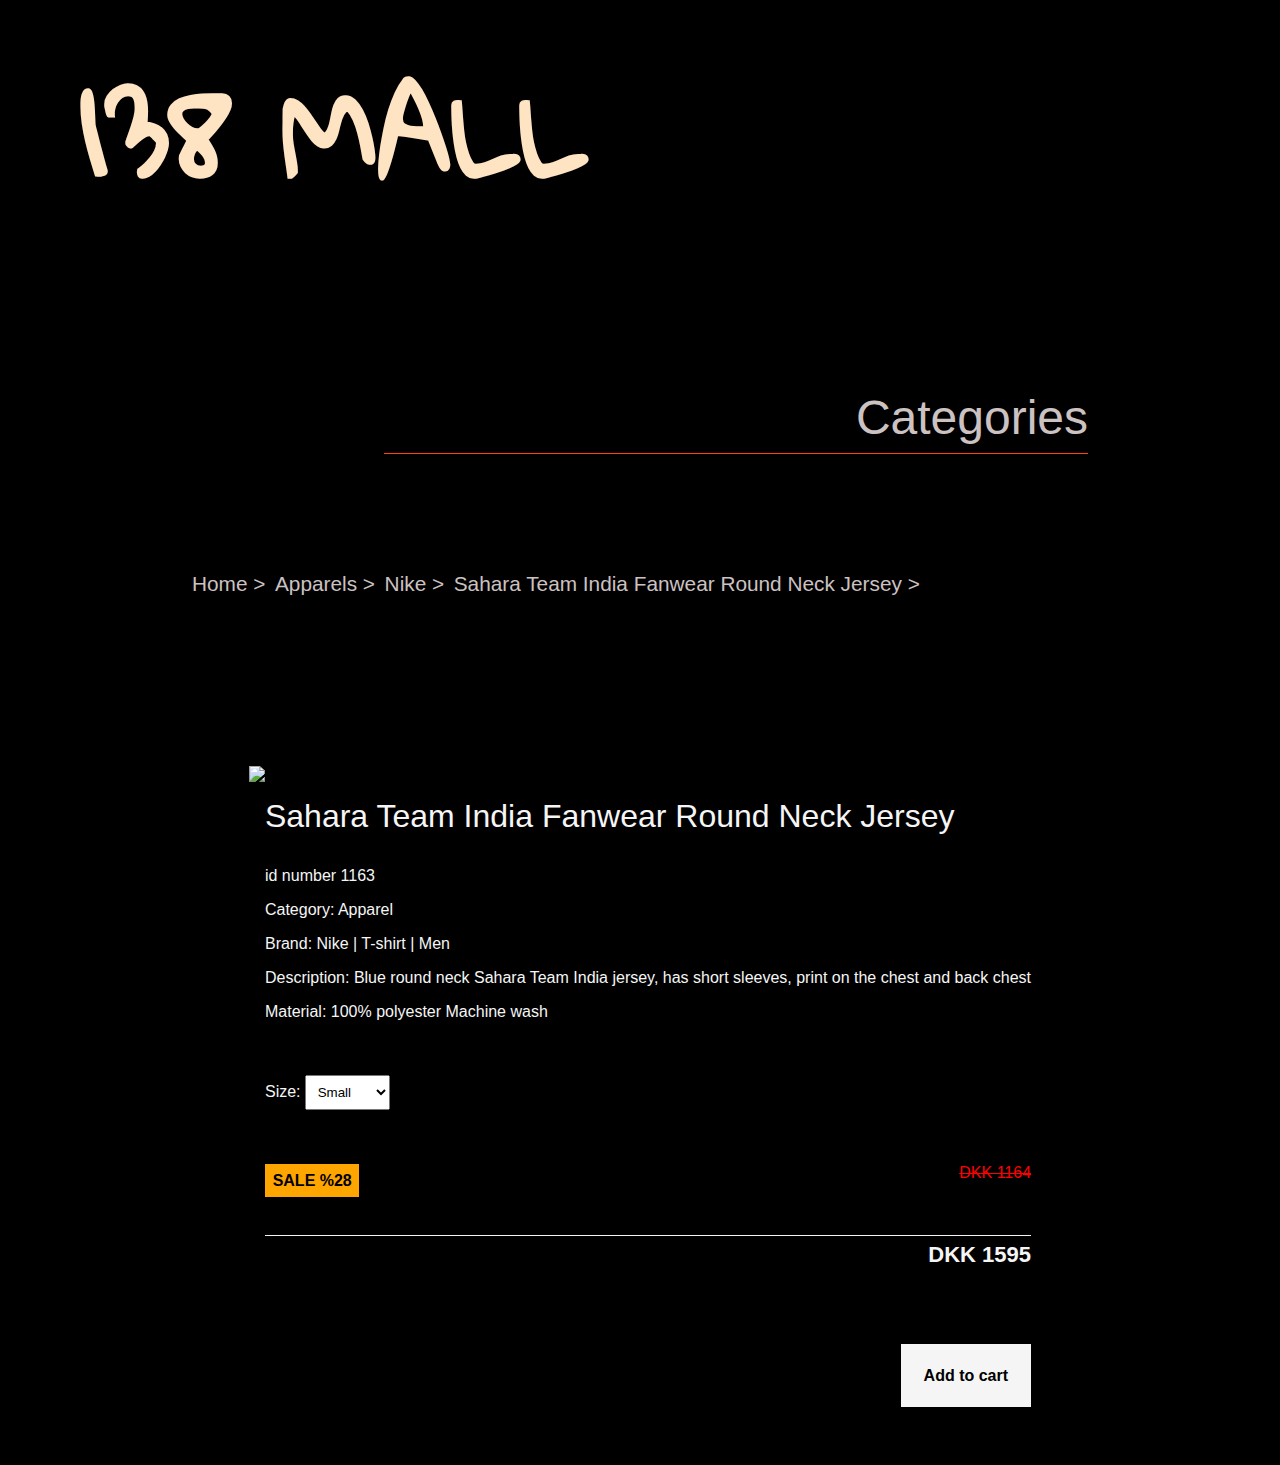
==== items.html @ 0a74c23e "final" ====
<!DOCTYPE html>
<html lang="en">
  <head>
    <meta charset="UTF-8" />
    <meta name="viewport" content="width=device-width, initial-scale=1.0" />
    <link rel="stylesheet" href="css/style.css" />
    <title>Items</title>
  </head>

  <div class="banner">
    <h1>138 MALL</h1>
  </div>

  <body>
    <div class="navigation">
      <a href="index.html">Categories</a>
    </div>

    <ol class="navigation_list">
      <li><a href="index.html">Home > </a></li>
      <li><a href="index.html">Apparels > </a></li>
      <li><a href="products.html">Nike > </a></li>
      <li>
        <a href="index.html">Sahara Team India Fanwear Round Neck Jersey > </a>
      </li>
    </ol>

    <main class="item_details">
      <article class="item_image">
        <img src="/assets/1163.jpg" />
      </article>

      <article class="item_description">
        <p class="item_name">Sahara Team India Fanwear Round Neck Jersey</p>
        <p class="item_id">id number 1163</p>
        <p class="item_cat">Category: Apparel</p>
        <p class="item_brand">Brand: Nike | T-shirt | Men</p>
        <p class="description">
          Description: Blue round neck Sahara Team India jersey, has short
          sleeves, print on the chest and back chest
        </p>
        <p class="item_material">Material: 100% polyester Machine wash</p>

        <div class="form">
          <label for="size">Size:</label>
          <select name="size" id="size">
            <option>Small</option>
            <option>Medium</option>
            <option>Large</option>
            <option>XLarge</option>
          </select>
        </div>

        <div class="calculated_price">
          <p class="discount_rate">SALE %28</p>
          <p class="item_discount_price">DKK 1164</p>
        </div>

        <p class="item_price">DKK 1595</p>

        <div class="add_cart">
          <a href="items.html" class="button">Add to cart</a>
        </div>
      </article>
    </main>
  </body>
</html>
---- css/style.css ----
@import url("https://fonts.googleapis.com/css2?family=Gloria+Hallelujah&family=Prompt:wght@500&display=swap");

body {
  margin: 0;
  font-family: Helvetica;
  background-color: black;
  color: whitesmoke;
}

main {
  font-size: 1rem;
  margin: 5rem;
}

.banner {
  display: flex;
  height: auto;
  width: auto;
  margin: auto;
  align-items: center;
  background-image: url("/assets/maldives.jpg");
  background-repeat: no-repeat;
  background-size: cover;
  background-position: bottom;
  padding-bottom: 5%;
}

.banner h1 {
  font-size: 7rem;
  font-family: "Gloria Hallelujah", cursive;
  margin-left: 5rem;
  color: bisque;
  line-height: 100%;
}

.categories,
.product_list {
  display: grid;
  grid-template-columns: repeat(auto-fill, minmax(300px, 1fr));
  grid-gap: 3rem;
  margin-left: 16%;
  margin-right: 16%;
  margin-top: 10%;
}

.item_category {
  display: flex;
  padding: 6%;
  justify-content: center;
}

.item_button {
  font-size: 2rem;
  border: 0px none;
  background-color: transparent;
}

.item_category a {
  text-decoration: none;
  color: whitesmoke;
  font-family: helvetica;
}

.item_category a:hover {
  color: black;
}

.item_category:hover {
  background-color: rgb(202, 75, 17);
}

.item_price {
  font-size: 22px;
}
.item_discount_price {
  text-decoration-line: line-through;
}

/* products */

.navigation {
  font-size: 3rem;
  text-align: right;
  margin-top: 5%;
  margin-right: 15%;
  color: rgb(204, 194, 194);
  border-bottom: 1px solid orangered;
  margin-left: 30%;
  padding-bottom: 8px;
  width: auto;
}

.navigation a {
  text-decoration: none;
  color: rgb(204, 194, 194);
}

.navigation a:hover {
  color: rgb(202, 75, 17);
}

.product_list a {
  text-decoration: none;
  color: black;
}

.product_item,
.product_item_sale,
.product_item_soldout {
  display: flex;
  flex-direction: column;
  margin-left: 10%;
  margin-right: 10%;
}

.product_list img {
  width: 100%;
  height: auto;
  align-self: center;
  margin-bottom: 8%;
}

.product_list .item_name {
  font-size: 2rem;
}

.sold_out {
  position: absolute;
  color: black;
  background-color: rgb(252, 99, 99);
  font-size: 2rem;
  padding: 5px;
}

.calculated_price {
  display: flex;
  flex-direction: row;
  justify-content: space-between;
  margin-right: 10%;
  width: 100%;
  color: red;
}

.item_price {
  text-align: right;
  border-top: 1px solid whitesmoke;
  padding-top: 6px;
  font-weight: bold;
  padding-bottom: 10%;
}

.item_sub_cat {
  color: rgb(204, 194, 194);
}

.product_list .button {
  background-color: whitesmoke;
  text-align: center;
  font-size: 1rem;
  margin-top: auto;
  border: 0px none;
  padding: 5%;
  margin-bottom: 30%;
}

.product_list .button:hover {
  background-color: rgb(202, 75, 17);
}

/* item list */

.item_details {
  display: flex;
  flex-direction: row;
  justify-content: center;
  flex-wrap: wrap;
  width: auto;
}

.item_image img {
  width: 80%;
  text-align: center;
}

.item_image {
  text-align: center;
}

.navigation_list {
  display: flex;
  flex-direction: row;
  list-style: none;
  padding-left: 5%;
  padding-top: 8%;
  width: auto;
  margin-right: 10%;
  margin-left: 10%;
  padding-bottom: 7%;
}

.navigation_list a {
  text-decoration: none;
  color: rgb(204, 194, 194);
  font-size: 1.3rem;
}

.navigation_list li {
  padding-right: 1%;
}

.navigation_list a:hover {
  color: rgb(202, 75, 17);
}

.item_name {
  font-size: 2rem;
}

.item_details .button {
  background-color: whitesmoke;
  font-size: 1rem;
  margin-top: auto;
  border: 0px none;
  padding: 3%;
  margin-bottom: 30%;
  text-decoration: none;
  color: black;
  font-weight: bold;
}

.item_details .button:hover {
  background-color: rgb(202, 75, 17);
}

.add_cart {
  text-align: right;
}
.form {
  text-align: left;
  padding-top: 5%;
  padding-bottom: 5%;
}

.item_details .discount_rate {
  background-color: orange;
  color: black;
  padding: 1%;
  font-weight: bold;
}

.form #size {
  padding: 1%;
}
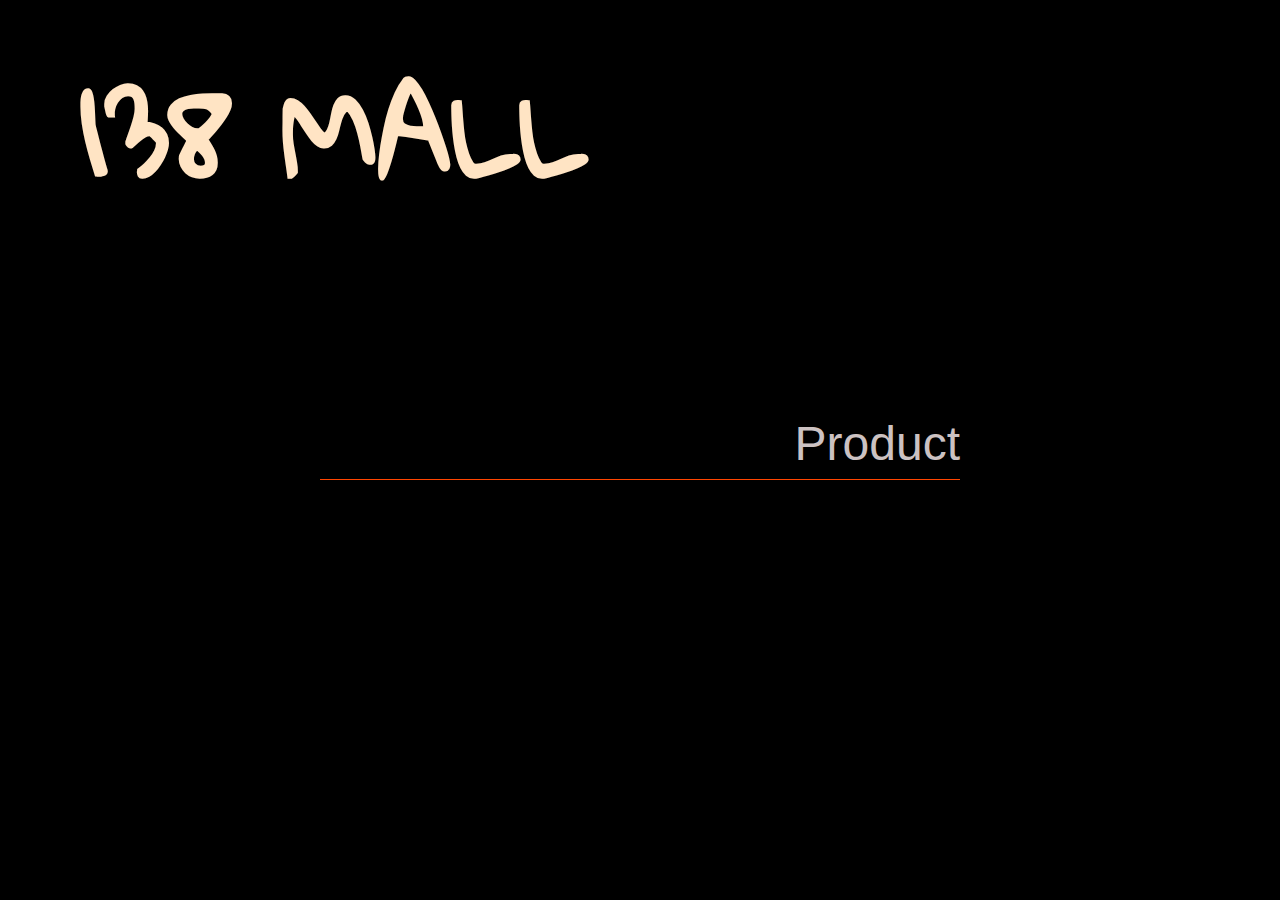
==== commit 41b8a0c3: "fetching items" ====
--- a/items.html
+++ b/items.html
@@ -1,45 +1,47 @@
 <!DOCTYPE html>
 <html lang="en">
-  <head>
-    <meta charset="UTF-8" />
-    <meta name="viewport" content="width=device-width, initial-scale=1.0" />
-    <link rel="stylesheet" href="css/style.css" />
-    <title>Items</title>
-  </head>
 
-  <div class="banner">
-    <h1>138 MALL</h1>
+<head>
+  <meta charset="UTF-8" />
+  <meta name="viewport" content="width=device-width, initial-scale=1.0" />
+  <link rel="stylesheet" href="css/style.css" />
+  <title>Items</title>
+</head>
+
+<div class="banner">
+  <h1>138 MALL</h1>
+</div>
+
+<body>
+  <div class="navigation">
+    <a href="products.html">Product</a>
   </div>
 
-  <body>
-    <div class="navigation">
-      <a href="index.html">Categories</a>
-    </div>
+  <main></main>
 
+  <template>
     <ol class="navigation_list">
       <li><a href="index.html">Home > </a></li>
-      <li><a href="index.html">Apparels > </a></li>
-      <li><a href="products.html">Nike > </a></li>
+      <li><a class="first_sub" href="products.html"><span></span> ></a></li>
+      <li><a class="second_sub" href="products.html"><span></span> ></a></li>
       <li>
-        <a href="index.html">Sahara Team India Fanwear Round Neck Jersey > </a>
+        <a class="third_sub" href="items.html"><span></span> ></a>
       </li>
     </ol>
 
-    <main class="item_details">
+    <div class="item_details">
       <article class="item_image">
-        <img src="/assets/1163.jpg" />
+        <p class="sold_out">SOLD OUT</p>
+        <img></img>
       </article>
 
       <article class="item_description">
-        <p class="item_name">Sahara Team India Fanwear Round Neck Jersey</p>
-        <p class="item_id">id number 1163</p>
-        <p class="item_cat">Category: Apparel</p>
-        <p class="item_brand">Brand: Nike | T-shirt | Men</p>
-        <p class="description">
-          Description: Blue round neck Sahara Team India jersey, has short
-          sleeves, print on the chest and back chest
-        </p>
-        <p class="item_material">Material: 100% polyester Machine wash</p>
+        <p class="item_name"></p>
+        <p class="item_id">SKU: <span></span></p>
+        <p class="item_cat"></p>
+        <p class="item_brand"></p>
+        <p class="description"></p>
+        <p class="item_material"></p>
 
         <div class="form">
           <label for="size">Size:</label>
@@ -52,8 +54,8 @@
         </div>
 
         <div class="calculated_price">
-          <p class="discount_rate">SALE %28</p>
-          <p class="item_discount_price">DKK 1164</p>
+          <p class="discount_rate">SALE <span></span>%</p>
+          <p class="item_discount_price"></p>
         </div>
 
         <p class="item_price">DKK 1595</p>
@@ -62,6 +64,9 @@
           <a href="items.html" class="button">Add to cart</a>
         </div>
       </article>
-    </main>
-  </body>
-</html>
+    </div>
+  </template>
+  <script src="jss/js.js"></script>
+</body>
+
+</html>--- a/css/style.css
+++ b/css/style.css
@@ -18,7 +18,7 @@
   width: auto;
   margin: auto;
   align-items: center;
-  background-image: url("/assets/maldives.jpg");
+  background-image: url("http://meetstephen.dk/KEA/2nd_semester/dynamic_web/exercise/static_product_assigment/assets/maldives.jpg");
   background-repeat: no-repeat;
   background-size: cover;
   background-position: bottom;
@@ -41,6 +41,10 @@
   margin-left: 16%;
   margin-right: 16%;
   margin-top: 10%;
+  max-width: 1180px;
+  margin: auto;
+  margin-top: 10%;
+  margin-bottom: 7%;
 }
 
 .item_category {
@@ -72,6 +76,7 @@
 .item_price {
   font-size: 22px;
 }
+
 .item_discount_price {
   text-decoration-line: line-through;
 }
@@ -87,7 +92,9 @@
   border-bottom: 1px solid orangered;
   margin-left: 30%;
   padding-bottom: 8px;
-  width: auto;
+  width: 50%;
+  margin: auto;
+  padding-top: 7%;
 }
 
 .navigation a {
@@ -175,27 +182,31 @@
   justify-content: center;
   flex-wrap: wrap;
   width: auto;
+  padding-bottom: 10%;
+  margin-left: 5%;
+  margin-right: 5%;
+}
+
+.item_description {
+  max-width: 700px;
 }
 
 .item_image img {
   width: 80%;
-  text-align: center;
-}
-
-.item_image {
-  text-align: center;
+  position: relative;
+  z-index: -1;
 }
 
 .navigation_list {
   display: flex;
   flex-direction: row;
+  font-size: 1rem;
+  padding-top: 6%;
   list-style: none;
-  padding-left: 5%;
-  padding-top: 8%;
-  width: auto;
-  margin-right: 10%;
-  margin-left: 10%;
+  color: rgb(204, 194, 194);
   padding-bottom: 7%;
+  width: 50%;
+  margin: auto;
 }
 
 .navigation_list a {
@@ -235,6 +246,7 @@
 .add_cart {
   text-align: right;
 }
+
 .form {
   text-align: left;
   padding-top: 5%;
